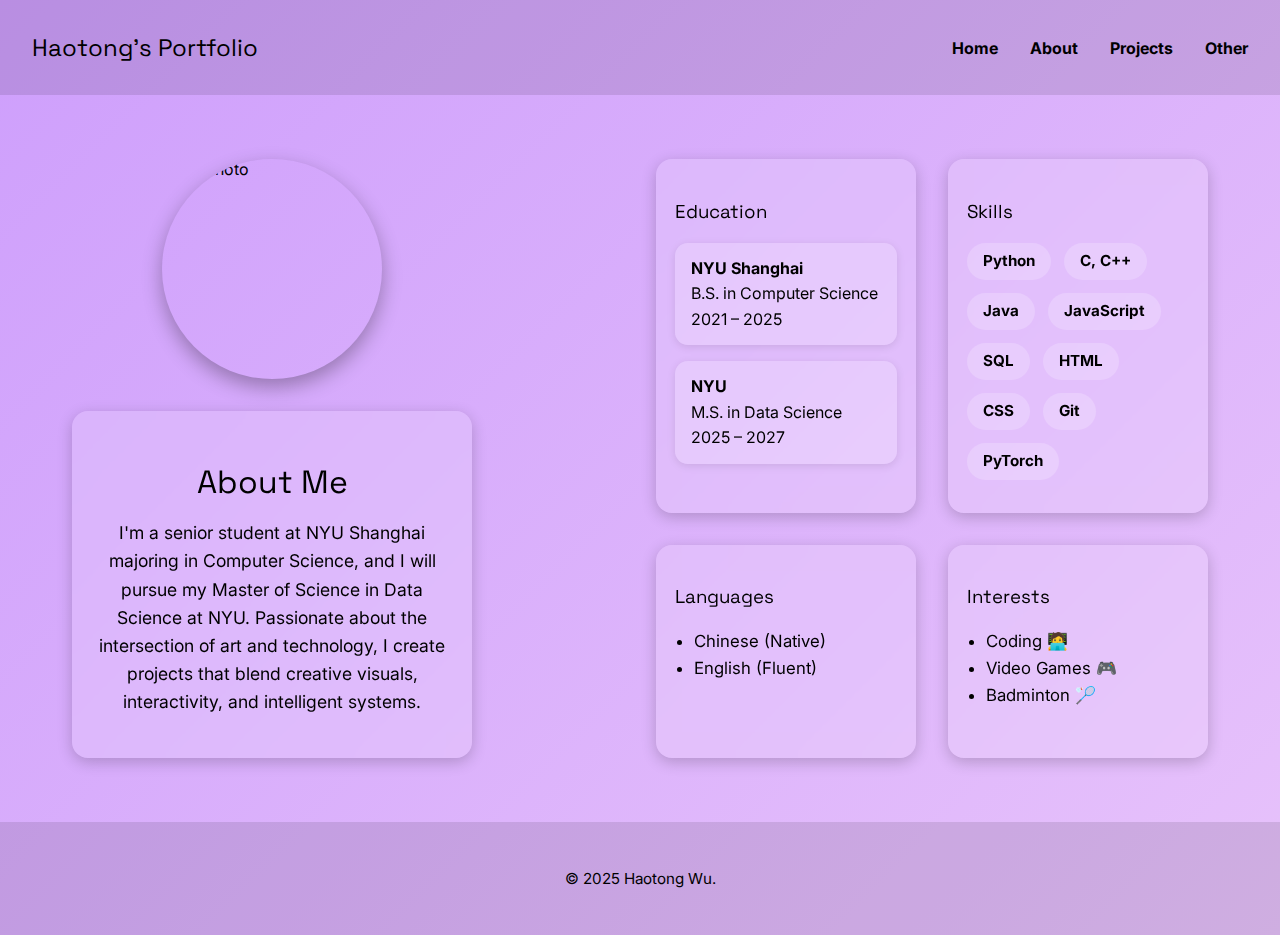
==== about.html @ 0b1d18b7 "Add files via upload" ====
<!DOCTYPE html>

<html lang="en">
<head>
<meta charset="utf-8"/>
<meta content="width=device-width, initial-scale=1.0" name="viewport"/>
<title>About | My Portfolio</title>
<link href="https://cdnjs.cloudflare.com/ajax/libs/font-awesome/6.5.0/css/all.min.css" rel="stylesheet"/>
<link href="style.css" rel="stylesheet"/>
<link href="https://fonts.googleapis.com/css2?family=Inter:wght@400;600&family=Space+Grotesk:wght@500;600&display=swap" rel="stylesheet">




<link href="https://fonts.googleapis.com" rel="preconnect"/>
<link crossorigin="" href="https://fonts.gstatic.com" rel="preconnect"/>

</head>
<body class="about-page">
<nav>
<h1>Haotong's Portfolio</h1>
<ul>
<li><a href="index.html">Home</a></li>
<li><a href="about.html">About</a></li>
<li><a href="projects.html">Projects</a></li>
<li><a href="other.html">Other</a></li>
</ul>
</nav>
<div class="content">
<div class="left-panel">
<img alt="My Photo" class="profile-img" src="images/profile.jpg"/>
<div class="about-text">
<h2>About Me</h2>
<p>
          I'm a senior student at NYU Shanghai majoring in Computer Science, and I will pursue my Master of Science in Data Science at NYU. Passionate about the intersection of art and technology, I create projects that blend creative visuals, interactivity, and intelligent systems.
        </p>
</div>
</div>
<div class="right-panel">
<div class="card">
<h3>Education</h3>
<div class="education-card">
<strong>NYU Shanghai</strong><br/>
          B.S. in Computer Science<br/>
          2021 – 2025
        </div>
<div class="education-card">
<strong>NYU</strong><br/>
          M.S. in Data Science<br/>
          2025 – 2027
        </div>
</div>
<div class="card">
<h3>Skills</h3>
<div class="skill-tags">
<span>Python</span>
<span>C, C++</span>
<span>Java</span>
<span>JavaScript</span>
<span>SQL</span>
<span>HTML</span>
<span>CSS</span>
<span>Git</span>
<span>PyTorch</span>
</div>
</div>
<div class="card">
<h3>Languages</h3>
<ul>
<li>Chinese (Native)</li>
<li>English (Fluent)</li>
</ul>
</div>
<div class="card">
<h3>Interests</h3>
<ul>
<li>Coding 🧑‍💻</li>
<li>Video Games 🎮</li>
<li>Badminton 🏸</li>
</ul>
</div>
</div>
</div>
<footer>
<p>© 2025 Haotong Wu.</p>
</footer>
</body>
</html>
---- style.css ----
/* === Google Font: Funnel Display === */

body {
  font-family: 'Inter', sans-serif;
}

h1, h2, h3, h4, h5, h6 {
  font-family: 'Funnel Display', sans-serif;
  font-weight: 400;
  font-style: normal;
}

/* === Font Settings === */
body {
  font-family: 'Inter', sans-serif;
}

h1, h2, h3, h4, h5, h6 {
  font-family: 'Space Grotesk', sans-serif;
  font-weight: normal;
}



.index-page {
  background: linear-gradient(135deg, #fbc2eb, #a6c1ee);
}

.about-page {
  background: linear-gradient(135deg, #CE9FFC, #e7c2fb);
}

.projects-page {
  background: linear-gradient(135deg, #90F7EC, #32CCBC);
}

.other-page {
  background: linear-gradient(135deg, #f6d365, #fda085);
}

* { box-sizing: border-box; }

    body {
      margin: 0;
      font-family: 'Inter', sans-serif;
      background: linear-gradient(135deg, #FEB692, #EA5455); /* 更柔和的背景 */
      color: #fff;
    }

    #particles-js {
      position: fixed;
      width: 100%;
      height: 100%;
      z-index: -1;
      top: 0; left: 0;
    }

    nav {
      background-color: rgba(0,0,0,0.5);
      padding: 1rem 2rem;
      display: flex;
      justify-content: space-between;
      align-items: center;
    }

    nav h1 {
      font-size: 1.5rem;
    }

    nav ul {
      list-style: none;
      display: flex;
      gap: 2rem;
    }

    nav ul li a {
      color: white;
      text-decoration: none;
      font-weight: bold;
    }

    nav ul li a:hover {
      color: #ffe600;
    }

    .main {
      display: flex;
      flex-wrap: wrap;
      justify-content: center;
      align-items: center;
      min-height: 80vh;
      padding: 2rem;
      position: relative;
    }

    .left {
      flex: 1;
      min-width: 280px;
      max-width: 600px;
      padding: 2rem;
      animation: fadeIn 1.5s ease-in;
    }

    .left h2 {
      font-size: 3.5rem;
      margin: 0;
      background: linear-gradient(to right, #ffe600, #ffffff, #ff6a00);
      -webkit-background-clip: text;
      -webkit-text-fill-color: transparent;
    }

    .typewriter {
      font-size: 1.6rem;
      margin-top: 1rem;
      white-space: nowrap;
      border-right: 3px solid #fff;
      width: 0;
      overflow: hidden;
      animation: typing 3s steps(30, end) forwards, blink 0.75s step-end infinite;
    }

    @keyframes typing {
      from { width: 0; }
      to { width: 100%; }
    }

    @keyframes blink {
      50% { border-color: transparent; }
    }

    .socials {
      margin-top: 2.5rem;
      display: flex;
      flex-direction: column;
      gap: 1rem;
    }

    .socials a {
      color: white;
      text-decoration: none;
      font-size: 1rem;
      display: flex;
      align-items: center;
      gap: 0.5rem;
      transition: transform 0.3s;
    }

    .socials a:hover {
      color: #ffe600;
      transform: translateX(5px);
    }

    .right {
      flex: 1;
      min-width: 280px;
      max-width: 500px;
      padding: 2rem;
      display: flex;
      justify-content: center;
    }

    .time-box {
      background: rgba(255, 255, 255, 0.15);
      border-radius: 25px;
      padding: 3rem;
      box-shadow: 0 8px 20px rgba(0,0,0,0.2);
      text-align: center;
      font-size: 1.6rem;
      backdrop-filter: blur(10px);
    }

    footer {
      text-align: center;
      padding: 2rem;
      background: rgba(0,0,0,0.3);
      color: #fff;
    }

    @keyframes fadeIn {
      from { opacity: 0; transform: translateY(30px); }
      to { opacity: 1; transform: translateY(0); }
    }

    @media (max-width: 768px) {
      .main {
        flex-direction: column;
        text-align: center;
      }
      .left, .right {
        max-width: 100%;
      }
      .socials {
        align-items: center;
      }
    }

/* === Separator === */

body {
      margin: 0;
      font-family: 'Inter', sans-serif;
      background: linear-gradient(135deg,  #CE9FFC, #e7c2fb);
      color: #000;
    }

    nav {
      background-color: rgba(255,255,255,0.3);
      padding: 1rem 2rem;
      display: flex;
      justify-content: space-between;
      align-items: center;
    }

    nav h1 {
      font-size: 1.5rem;
      color: white;
    }

    nav ul {
      list-style: none;
      display: flex;
      gap: 2rem;
    }

    nav ul li a {
      color: white;
      text-decoration: none;
      font-weight: bold;
    }

    nav ul li a:hover {
      color: #ffe600;
    }

    .content {
      display: flex;
      flex-wrap: wrap;
      justify-content: center;
      padding: 4rem 2rem;
      gap: 3rem;
    }

    .left-panel {
      flex: 1;
      min-width: 300px;
      max-width: 400px;
      display: flex;
      flex-direction: column;
      align-items: center;
      gap: 2rem;
    }

    .profile-img {
      width: 220px;
      height: 220px;
      border-radius: 50%;
      object-fit: cover;
      box-shadow: 0 8px 20px rgba(0,0,0,0.3);
    }

    .about-text {
      background: rgba(255,255,255,0.15);
      padding: 1.5rem;
      border-radius: 1rem;
      backdrop-filter: blur(10px);
      box-shadow: 0 4px 15px rgba(0,0,0,0.2);
      text-align: center;
    }

    .about-text h2 {
      font-size: 2rem;
      margin-bottom: 1rem;
      color: #000;
    }

    .about-text p {
      font-size: 1.1rem;
      line-height: 1.6;
    }

    .right-panel {
      flex: 2;
      min-width: 300px;
      max-width: 600px;
      display: grid;
      grid-template-columns: repeat(auto-fit, minmax(240px, 1fr));
      gap: 2rem;
    }

    .card {
      background: rgba(255, 255, 255, 0.15);
      padding: 1.2rem;
      border-radius: 1rem;
      backdrop-filter: blur(10px);
      box-shadow: 0 4px 15px rgba(0,0,0,0.2);
      animation: fadeIn 0.6s ease;
      line-height: 1.6;
      min-height: 140px;
      transition: all 0.3s ease;
      color: #000;
    }

    .card h3 {
      margin-bottom: 1rem;
      color: #000;
    }

    .education-card {
      background: rgba(255, 255, 255, 0.2);
      padding: 0.8rem 1rem;
      margin-bottom: 1rem;
      border-radius: 0.8rem;
      box-shadow: 0 2px 8px rgba(0,0,0,0.1);
      transition: all 0.3s ease;
      color: #000;
    }

    .education-card:hover {
      background: rgba(255, 255, 255, 0.3);
      transform: scale(1.03);
      box-shadow: 0 6px 15px rgba(255,255,255,0.3);
    }

    .skill-tags {
      display: flex;
      flex-wrap: wrap;
      gap: 0.8rem;
    }

    .skill-tags span {
      background-color: rgba(255,255,255,0.2);
      padding: 0.4rem 1rem;
      border-radius: 999px;
      font-size: 0.95rem;
      font-weight: bold;
      transition: all 0.3s ease;
      color: #000;
    }

    .skill-tags span:hover {
      background-color: #ffe600;
      color: #222;
      transform: scale(1.1);
      box-shadow: 0 4px 10px rgba(0,0,0,0.2);
    }

    .card ul {
      padding-left: 1.2rem;
    }

    .card ul li {
      transition: all 0.3s ease;
      position: relative;
      color: #000;
      font-size: 1.05rem;
    }

    .card ul li:hover {
      color: #ffe600;
      animation: bounce 0.6s;
    }

    @keyframes bounce {
      0%   { transform: translateY(0); }
      30%  { transform: translateY(-8px); }
      50%  { transform: translateY(4px); }
      70%  { transform: translateY(-4px); }
      100% { transform: translateY(0); }
    }

    footer {
      text-align: center;
      padding: 2rem;
      background: rgba(255,255,255,0.3);
      color: #000;
      font-size: 0.95rem;
    }

    @keyframes fadeIn {
      from { opacity: 0; transform: translateY(30px); }
      to { opacity: 1; transform: translateY(0); }
    }

/* === Separator === */

body {
      margin: 0;
      font-family: 'Inter', sans-serif;
      background: linear-gradient(135deg, #90F7EC, #32CCBC);
      color: #000; /* 全局字体改为黑色 */
    }

    nav {
      background-color: rgba(255,255,255,0.3);
      padding: 1rem 2rem;
      display: flex;
      justify-content: space-between;
      align-items: center;
    }

    nav h1 {
      font-size: 1.5rem;
      color: white;
    }

    nav ul {
      list-style: none;
      display: flex;
      gap: 2rem;
    }

    nav ul li a {
      color: white;
      text-decoration: none;
      font-weight: bold;
    }

    nav ul li a:hover {
      color: #ffe600;
    }

    .content {
      padding: 4rem 2rem;
      display: grid;
      grid-template-columns: repeat(auto-fit, minmax(300px, 1fr));
      gap: 2rem;
      max-width: 1200px;
      margin: 0 auto;
    }

    .project-card {
      background: rgba(255, 255, 255, 0.15);
      padding: 2rem;
      border-radius: 1rem;
      backdrop-filter: blur(10px);
      box-shadow: 0 4px 15px rgba(0,0,0,0.2);
      transition: all 0.3s ease;
      color: #000;
    }

    .project-card:hover {
      transform: translateY(-5px);
      box-shadow: 0 8px 25px rgba(255,255,255,0.3);
    }

    .project-card h3 {
      margin-top: 0;
      color: #000;
    }

    .project-card p {
      font-size: 1rem;
      margin: 1rem 0;
      color: #000;
    }

    .project-card a {
      display: inline-block;
      margin-top: 1rem;
      text-decoration: none;
      background: #ffe600;
      color: #222;
      padding: 0.5rem 1rem;
      border-radius: 8px;
      font-weight: bold;
      transition: all 0.3s ease;
    }

    .project-card a:hover {
      background: #fff;
      transform: scale(1.05);
    }

    footer {
      text-align: center;
      padding: 2rem;
      background: rgba(255,255,255,0.3);
      color: #000;
    }

/* === Separator === */

body {
      margin: 0;
      font-family: 'Inter', sans-serif;
      background: linear-gradient(135deg, #f6d365, #fda085);
      color: #000; /* 黑色字体 */
      position: relative;
    }

    #particles-js {
      position: fixed;
      top: 0;
      left: 0;
      width: 100%;
      height: 100%;
      z-index: -1;
    }

    nav {
      background-color: rgba(0,0,0,0.1);
      padding: 1rem 2rem;
      display: flex;
      justify-content: space-between;
      align-items: center;
    }

    nav h1 {
      font-size: 1.5rem;
      color: #000;
    }

    nav ul {
      list-style: none;
      display: flex;
      gap: 2rem;
    }

    nav ul li a {
      color: #000;
      text-decoration: none;
      font-weight: bold;
    }

    nav ul li a:hover {
      color: #ffe600;
    }

    .container {
      padding: 4rem 2rem;
      max-width: 1200px;
      margin: auto;
      display: flex;
      flex-direction: column;
      gap: 4rem;
    }

    .section {
      background: rgba(255,255,255,0.15);
      border-radius: 1rem;
      padding: 2rem;
      backdrop-filter: blur(10px);
      box-shadow: 0 4px 15px rgba(0,0,0,0.2);
    }

    .section h2 {
      margin-top: 0;
      font-size: 2rem;
      margin-bottom: 1rem;
      color: #111;
    }

    .awards ul {
      padding-left: 1.2rem;
    }

    .awards li {
      margin-bottom: 1rem;
      font-size: 1.1rem; /* 增大字体 */
    }

    .internships {
      display: grid;
      grid-template-columns: repeat(auto-fit, minmax(280px, 1fr));
      gap: 2rem;
    }

    .internship-card {
      background: rgba(255,255,255,0.2);
      border-radius: 1rem;
      padding: 1.5rem;
      box-shadow: 0 2px 8px rgba(0,0,0,0.1);
      transition: all 0.3s ease;
      color: #000;
      font-size: 1.05rem; /* 增大字体 */
      line-height: 1.6;
    }

    .internship-card:hover {
      transform: scale(1.03);
      background: rgba(255,255,255,0.3);
    }

    .internship-card h3 {
      margin: 0 0 0.5rem;
      color: #000;
    }

    .internship-card .position {
      font-style: italic;
      font-size: 0.95rem;
      margin-bottom: 0.5rem;
    }

    footer {
      text-align: center;
      padding: 2rem;
      background: rgba(0,0,0,0.1);
      color: #000;
      font-size: 0.95rem;
    }

/* === Page Load Fade Animation === */
.fade-in {
  animation: fadeInPage 0.8s ease-in-out both;
}

@keyframes fadeInPage {
  from { opacity: 0; transform: translateY(20px); }
  to { opacity: 1; transform: translateY(0); }
}

/* === Project Tag Style === */
.tags {
  margin-top: 1rem;
  font-size: 0.85rem;
  color: #333;
  font-weight: bold;
  background: rgba(255,255,255,0.3);
  padding: 0.4rem 0.6rem;
  border-radius: 0.5rem;
  display: inline-block;
}
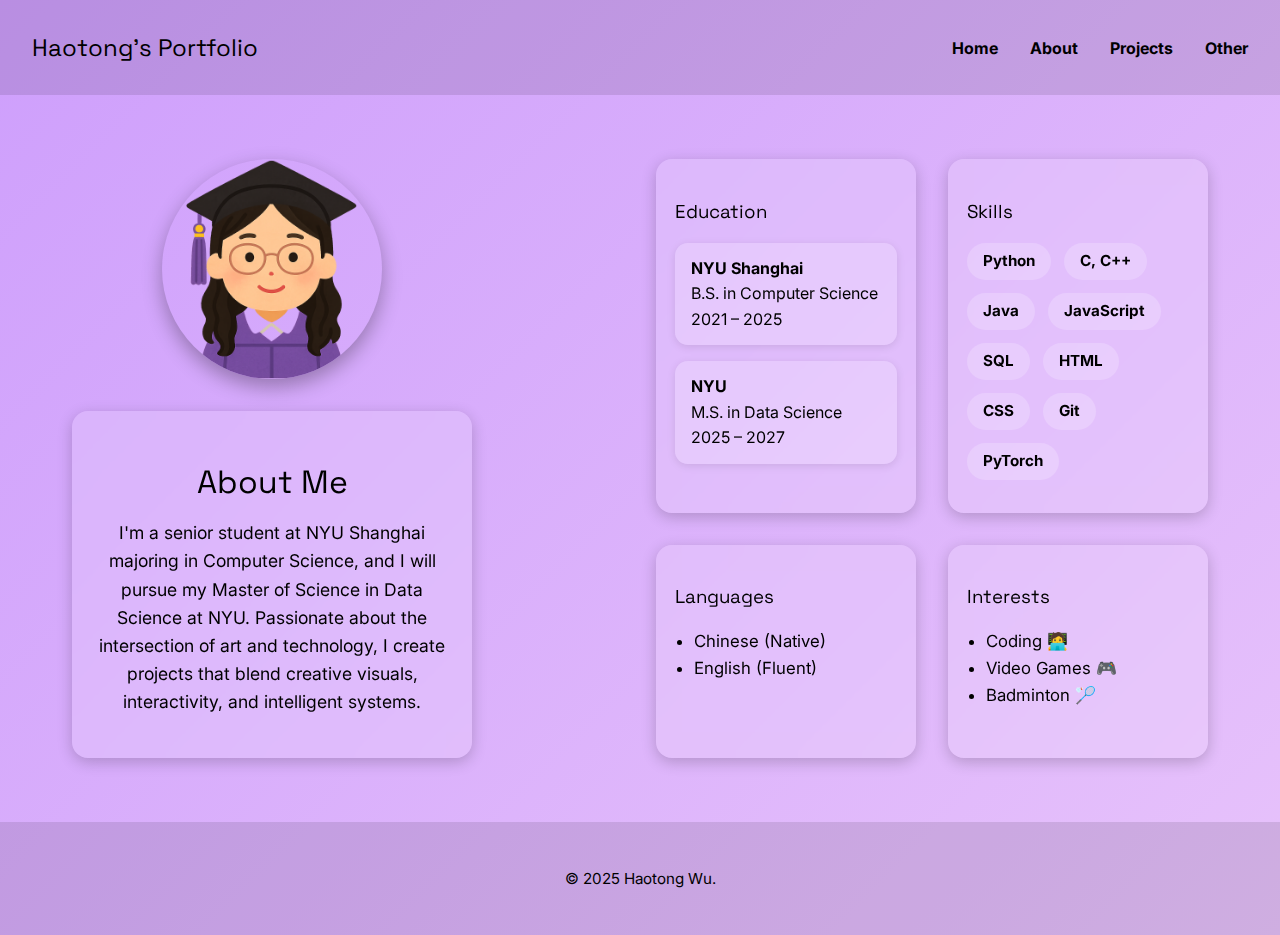
==== commit 046b525a: "new" ====
--- a/about.html
+++ b/about.html
@@ -4,6 +4,7 @@
 <head>
 <meta charset="utf-8"/>
 <meta content="width=device-width, initial-scale=1.0" name="viewport"/>
+<link rel="icon" href="favicon.png" type="image/png">
 <title>About | My Portfolio</title>
 <link href="https://cdnjs.cloudflare.com/ajax/libs/font-awesome/6.5.0/css/all.min.css" rel="stylesheet"/>
 <link href="style.css" rel="stylesheet"/>
--- a/style.css
+++ b/style.css
@@ -1,15 +1,3 @@
-/* === Google Font: Funnel Display === */
-
-body {
-  font-family: 'Inter', sans-serif;
-}
-
-h1, h2, h3, h4, h5, h6 {
-  font-family: 'Funnel Display', sans-serif;
-  font-weight: 400;
-  font-style: normal;
-}
-
 /* === Font Settings === */
 body {
   font-family: 'Inter', sans-serif;
@@ -104,7 +92,7 @@
     .left h2 {
       font-size: 3.5rem;
       margin: 0;
-      background: linear-gradient(to right, #ffe600, #ffffff, #ff6a00);
+      background: #A5158C; /* 更柔和的颜色 */
       -webkit-background-clip: text;
       -webkit-text-fill-color: transparent;
     }
